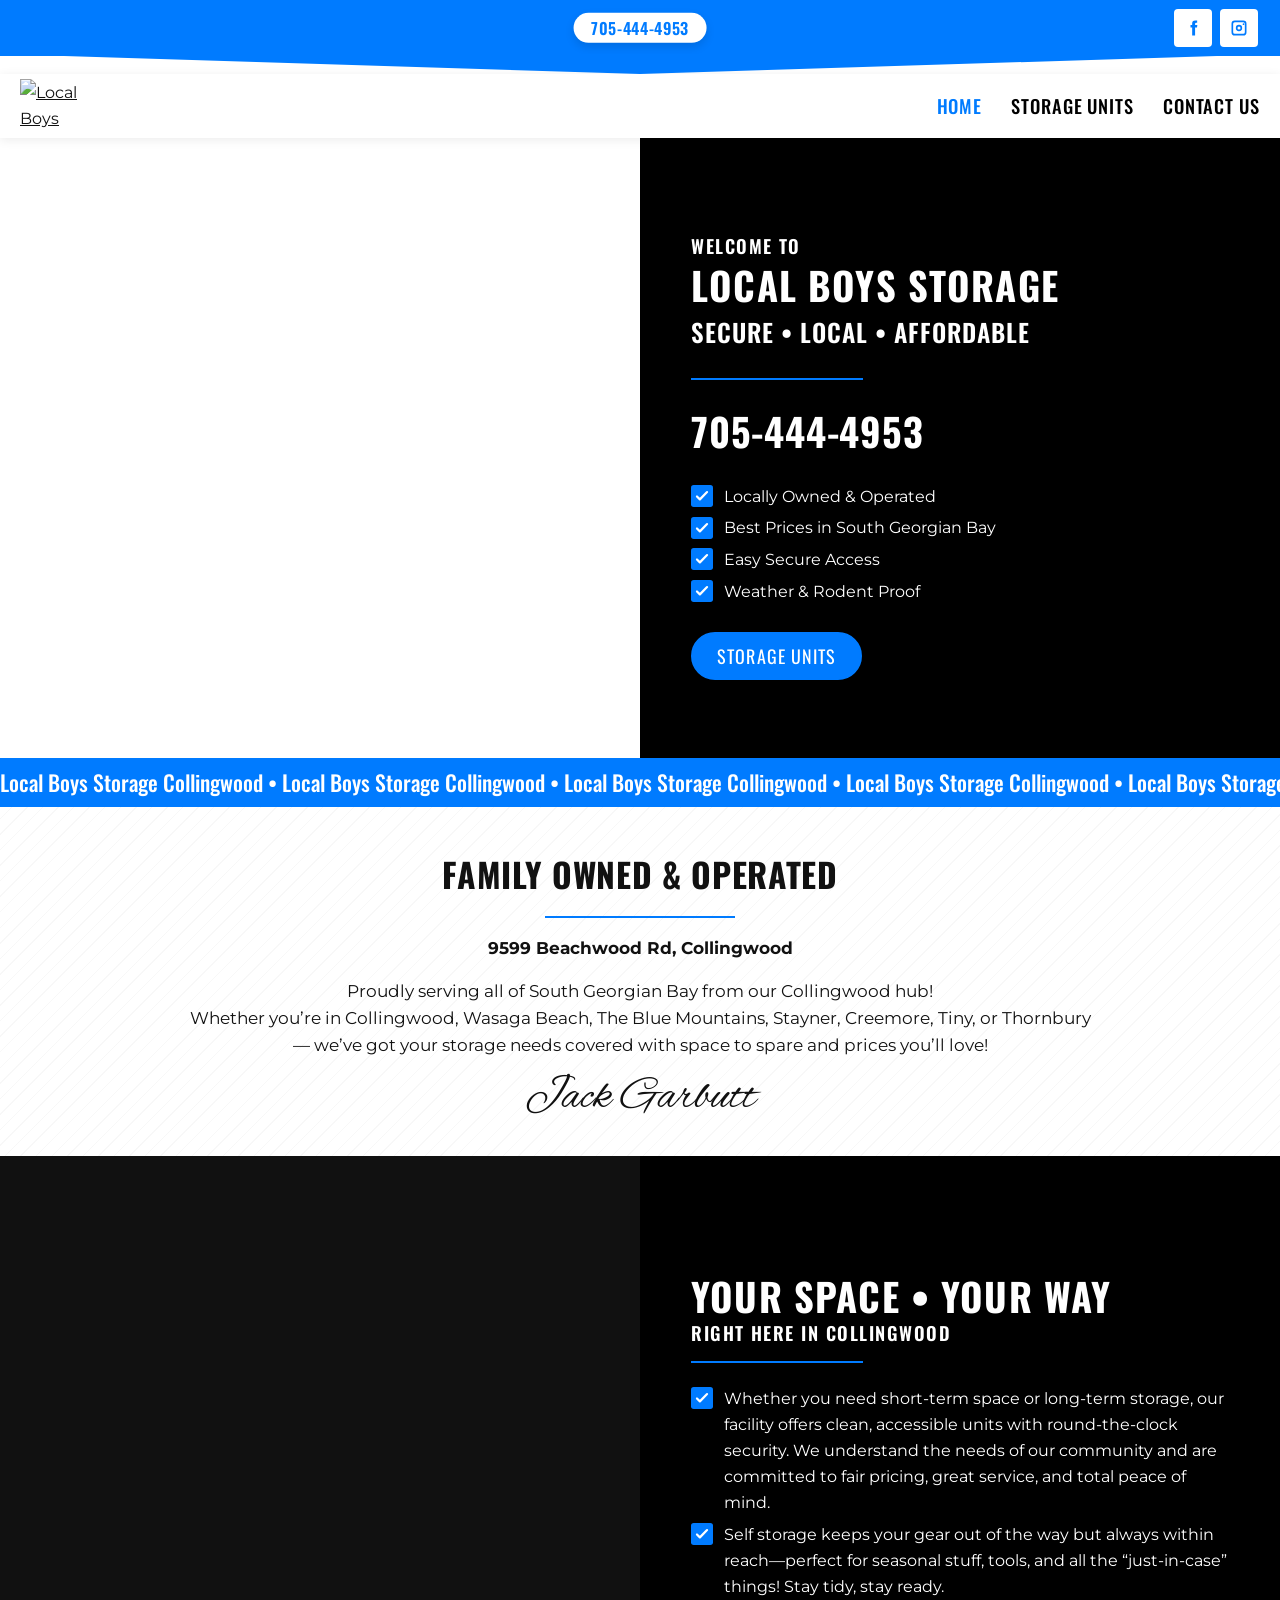
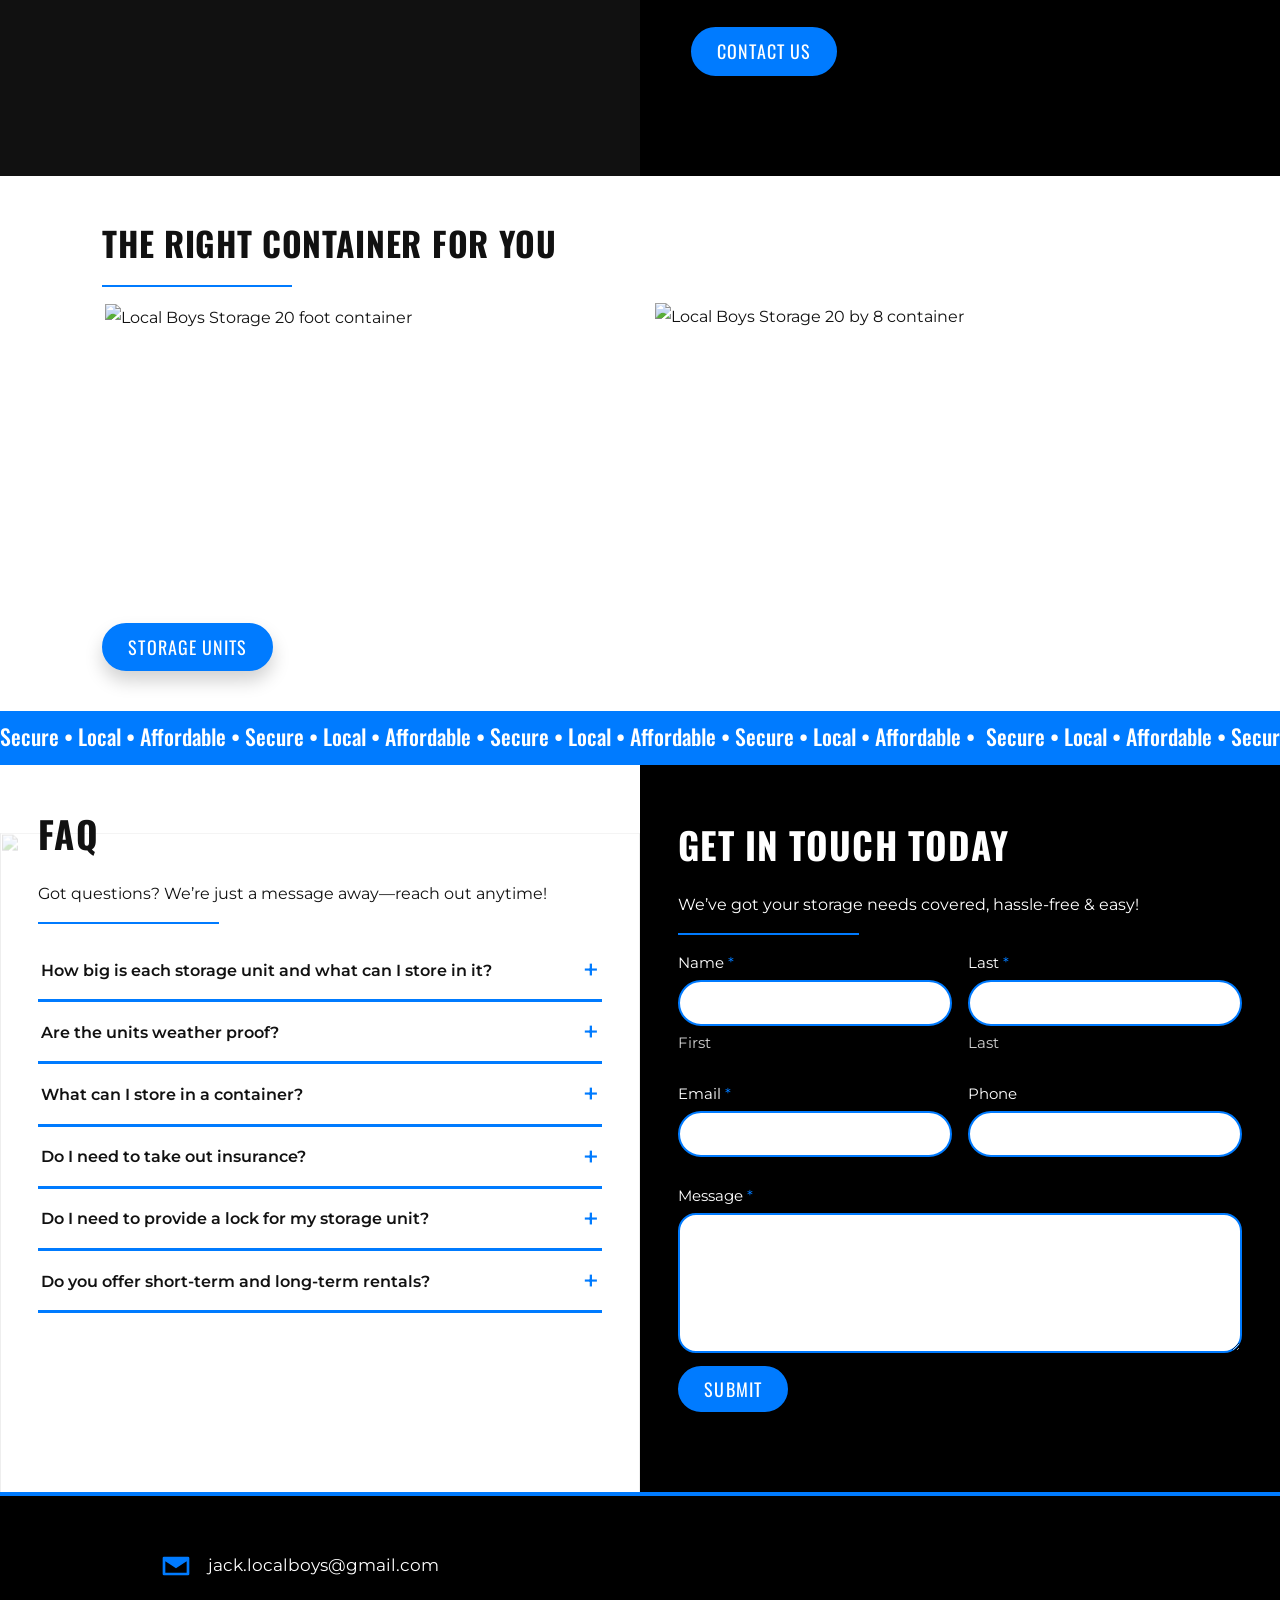
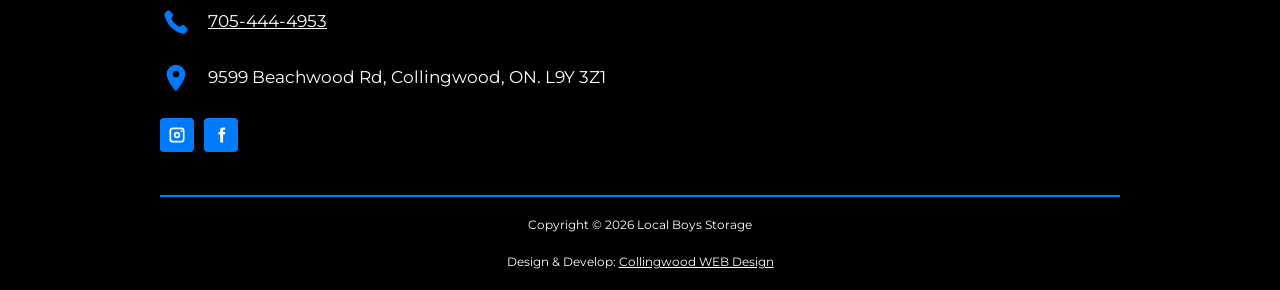
==== index.html @ cda24c79 "Local Boys Storage website preview for client review Static HTML/CSS site: Home, Storage Units, Cont" ====
<!DOCTYPE html>
<html lang="en">
<head>
  <meta charset="utf-8">
  <meta name="viewport" content="width=device-width, initial-scale=1">
  <title>Home - Local Boys Storage</title>
  <meta name="description" content="Local Boys Storage in Collingwood offers secure, local, and affordable 8 by 20 foot storage units for South Georgian Bay.">
  <link rel="canonical" href="https://localboysstorage.ca/">
  <meta property="og:type" content="website">
  <meta property="og:title" content="Home - Local Boys Storage">
  <meta property="og:description" content="Secure, local, and affordable storage in Collingwood. Family owned units for South Georgian Bay.">
  <meta property="og:url" content="https://localboysstorage.ca/">
  <meta property="og:image" content="https://media.cwd-cdn.com/local-boys-storage/images/hero.jpg">
  <meta name="twitter:card" content="summary_large_image">
  <meta name="twitter:title" content="Home - Local Boys Storage">
  <meta name="twitter:description" content="Secure, local, and affordable storage in Collingwood. Family owned units for South Georgian Bay.">
  <meta name="twitter:image" content="https://media.cwd-cdn.com/local-boys-storage/images/hero.jpg">
  <link rel="icon" href="https://media.cwd-cdn.com/local-boys-storage/images/favicon.png" type="image/png">
  <link rel="apple-touch-icon" href="https://media.cwd-cdn.com/local-boys-storage/images/apple-touch-icon.png">
  <link rel="preconnect" href="https://fonts.googleapis.com">
  <link rel="preconnect" href="https://fonts.gstatic.com" crossorigin>
  <link href="https://fonts.googleapis.com/css2?family=Alex+Brush&family=Montserrat:wght@400;600;700&family=Oswald:wght@500;600;700&display=swap" rel="stylesheet">
  <link rel="stylesheet" href="css/style.css">
  <script>
    (function () {
      if (window.location.protocol === "file:") return;
      var path = window.location.pathname;
      if (!/\.html$/i.test(path)) return;
      var clean = path.replace(/\.html$/i, "");
      if (/\/index$/i.test(clean)) clean = clean.replace(/\/index$/i, "/") || "/";
      if (clean === "") clean = "/";
      window.location.replace(clean + window.location.search + window.location.hash);
    })();
  </script>
  <script type="application/ld+json">
  {
    "@context": "https://schema.org",
    "@type": "SelfStorage",
    "name": "Local Boys Storage",
    "url": "https://localboysstorage.ca/",
    "image": "https://media.cwd-cdn.com/local-boys-storage/images/logo.png",
    "telephone": "705-444-4953",
    "email": "jack.localboys@gmail.com",
    "address": {
      "@type": "PostalAddress",
      "streetAddress": "9599 Beachwood Rd",
      "addressLocality": "Collingwood",
      "addressRegion": "ON",
      "postalCode": "L9Y 3Z1",
      "addressCountry": "CA"
    },
    "areaServed": ["Collingwood", "Wasaga Beach", "The Blue Mountains", "Stayner", "Creemore", "Tiny", "Thornbury"]
  }
  </script>
</head>
<body>
  <a class="skip" href="#main">Skip to content</a>
  <header class="site-header">
    <div class="topbar">
      <div class="topbar-inner">
        <a class="phone-pill" href="tel:7054444953">705-444-4953</a>
        <div class="social">
          <a href="https://www.facebook.com/profile.php?id=61578804988397" target="_blank" rel="noopener" aria-label="Follow on Facebook">
            <svg width="16" height="16" viewBox="0 0 24 24" aria-hidden="true"><path fill="currentColor" d="M14.5 8.5V6.8c0-.7.5-1 1.2-1H17V3h-2.2C11.9 3 11 4.6 11 6.6v1.9H9v2.8h2V21h3.5v-9.7h2.3l.4-2.8h-2.7z"/></svg>
          </a>
          <a href="https://www.instagram.com/localboysstorage/" target="_blank" rel="noopener" aria-label="Follow on Instagram">
            <svg width="16" height="16" viewBox="0 0 24 24" aria-hidden="true"><path fill="currentColor" d="M7 3h10a4 4 0 0 1 4 4v10a4 4 0 0 1-4 4H7a4 4 0 0 1-4-4V7a4 4 0 0 1 4-4zm10 2H7a2 2 0 0 0-2 2v10a2 2 0 0 0 2 2h10a2 2 0 0 0 2-2V7a2 2 0 0 0-2-2zm-5 3.2A3.8 3.8 0 1 1 8.2 12 3.8 3.8 0 0 1 12 8.2zm0 2A1.8 1.8 0 1 0 13.8 12 1.8 1.8 0 0 0 12 10.2zM17.4 6.4a1 1 0 1 1-1 1 1 1 0 0 1 1-1z"/></svg>
          </a>
        </div>
      </div>
    </div>
    <div class="nav-bar">
      <a href="./"><img class="logo" src="https://media.cwd-cdn.com/local-boys-storage/images/logo.png" alt="Local Boys Storage" width="237" height="205"></a>
      <button class="nav-toggle" type="button" aria-expanded="false" aria-controls="site-nav" aria-label="Open menu"><span></span></button>
      <nav class="site-nav" id="site-nav" aria-label="Primary">
        <a href="./" aria-current="page">Home</a>
        <a href="storage-units">Storage Units</a>
        <a href="contact-us">Contact Us</a>
      </nav>
    </div>
  </header>

  <main id="main">
    <section class="hero" aria-label="Welcome">
      <div class="hero-photo" data-parallax>
        <picture>
          <source media="(min-width: 981px)" srcset="https://media.cwd-cdn.com/local-boys-storage/images/hero.webp" width="960" height="1151">
          <img src="https://media.cwd-cdn.com/local-boys-storage/images/hero-mobile.webp" alt="Local Boys Storage container in Collingwood" width="960" height="758">
        </picture>
      </div>
      <div class="panel">
        <h3>Welcome to</h3>
        <h1>Local Boys Storage</h1>
        <p class="tagline">Secure <span aria-hidden="true">•</span> Local <span aria-hidden="true">•</span> Affordable</p>
        <hr class="rule">
        <a class="phone-lg" href="tel:7054444953">705-444-4953</a>
        <ul class="checks">
          <li><svg width="22" height="22" viewBox="0 0 24 24" aria-hidden="true"><rect width="24" height="24" rx="3" fill="#007bff"/><path d="M6.5 12.5l3.2 3.2 7.8-8" fill="none" stroke="#fff" stroke-width="2.4" stroke-linecap="round" stroke-linejoin="round"/></svg> Locally Owned &amp; Operated</li>
          <li><svg width="22" height="22" viewBox="0 0 24 24" aria-hidden="true"><rect width="24" height="24" rx="3" fill="#007bff"/><path d="M6.5 12.5l3.2 3.2 7.8-8" fill="none" stroke="#fff" stroke-width="2.4" stroke-linecap="round" stroke-linejoin="round"/></svg> Best Prices in South Georgian Bay</li>
          <li><svg width="22" height="22" viewBox="0 0 24 24" aria-hidden="true"><rect width="24" height="24" rx="3" fill="#007bff"/><path d="M6.5 12.5l3.2 3.2 7.8-8" fill="none" stroke="#fff" stroke-width="2.4" stroke-linecap="round" stroke-linejoin="round"/></svg> Easy Secure Access</li>
          <li><svg width="22" height="22" viewBox="0 0 24 24" aria-hidden="true"><rect width="24" height="24" rx="3" fill="#007bff"/><path d="M6.5 12.5l3.2 3.2 7.8-8" fill="none" stroke="#fff" stroke-width="2.4" stroke-linecap="round" stroke-linejoin="round"/></svg> Weather &amp; Rodent Proof</li>
        </ul>
        <a class="btn" href="storage-units">Storage Units</a>
      </div>
    </section>

    <div class="marquee" aria-hidden="true">
      <div class="marquee-track">
        <span>Local Boys Storage Collingwood • Local Boys Storage Collingwood • Local Boys Storage Collingwood • Local Boys Storage Collingwood • Local Boys Storage Collingwood • </span>
        <span>Local Boys Storage Collingwood • Local Boys Storage Collingwood • Local Boys Storage Collingwood • Local Boys Storage Collingwood • Local Boys Storage Collingwood • </span>
      </div>
    </div>

    <section class="section striped family">
      <h2>Family Owned &amp; Operated</h2>
      <hr class="rule">
      <p class="lead"><strong>9599 Beachwood Rd, Collingwood</strong></p>
      <p class="lead">Proudly serving all of South Georgian Bay from our Collingwood hub!<br>
      Whether you’re in Collingwood, Wasaga Beach, The Blue Mountains, Stayner, Creemore, Tiny, or Thornbury — we’ve got your storage needs covered with space to spare and prices you’ll love!</p>
      <p class="signature">Jack Garbutt</p>
    </section>

    <section class="split" aria-label="Your space">
      <div class="split-photo yard" data-parallax>
        <img src="https://media.cwd-cdn.com/local-boys-storage/images/yard.webp" alt="Local Boys Storage containers in Collingwood" width="960" height="1011">
      </div>
      <div class="panel">
        <h2 class="display">Your space • your way</h2>
        <h3>right here in Collingwood</h3>
        <hr class="rule">
        <ul class="checks">
          <li><svg width="22" height="22" viewBox="0 0 24 24" aria-hidden="true"><rect width="24" height="24" rx="3" fill="#007bff"/><path d="M6.5 12.5l3.2 3.2 7.8-8" fill="none" stroke="#fff" stroke-width="2.4" stroke-linecap="round" stroke-linejoin="round"/></svg> <span>Whether you need short-term space or long-term storage, our facility offers clean, accessible units with round-the-clock security. We understand the needs of our community and are committed to fair pricing, great service, and total peace of mind.</span></li>
          <li><svg width="22" height="22" viewBox="0 0 24 24" aria-hidden="true"><rect width="24" height="24" rx="3" fill="#007bff"/><path d="M6.5 12.5l3.2 3.2 7.8-8" fill="none" stroke="#fff" stroke-width="2.4" stroke-linecap="round" stroke-linejoin="round"/></svg> <span>Self storage keeps your gear out of the way but always within reach—perfect for seasonal stuff, tools, and all the “just-in-case” things! Stay tidy, stay ready.</span></li>
        </ul>
        <a class="btn" href="contact-us">Contact Us</a>
      </div>
    </section>

    <section class="section containers">
      <h2>The right container for you</h2>
      <hr class="rule">
      <div class="container-grid">
        <div class="container-pic"><img src="https://media.cwd-cdn.com/local-boys-storage/images/container-20.webp" alt="Local Boys Storage 20 foot container" width="800" height="448"></div>
        <div class="container-pic"><img src="https://media.cwd-cdn.com/local-boys-storage/images/container-20x8.webp" alt="Local Boys Storage 20 by 8 container" width="800" height="453"></div>
      </div>
      <a class="btn btn-center" href="storage-units">Storage Units</a>
    </section>

    <div class="marquee" aria-hidden="true">
      <div class="marquee-track">
        <span>Secure • Local • Affordable • Secure • Local • Affordable • Secure • Local • Affordable • Secure • Local • Affordable • </span>
        <span>Secure • Local • Affordable • Secure • Local • Affordable • Secure • Local • Affordable • Secure • Local • Affordable • </span>
      </div>
    </div>

    <section class="faq-contact" id="contact" aria-label="Questions and contact">
      <div class="faq-col" data-parallax>
        <img class="parallax-bg" src="https://media.cwd-cdn.com/local-boys-storage/images/faq-bg.webp" alt="" width="960" height="1076" loading="lazy">
        <h1>FAQ</h1>
        <p>Got questions? We’re just a message away—reach out anytime!</p>
        <hr class="rule">
        <details class="faq">
          <summary>How big is each storage unit and what can I store in it?</summary>
          <p>Each storage unit measures <strong>8′ wide, 20′ long, and 8′ high</strong>—about the size of a standard single-car garage. That’s <strong>160 sq. ft. of floor space</strong> and over <strong>5,000 cubic ft. of storage capacity</strong>. With smart organisation, such as racking or bins, you can store a large volume of belongings while keeping aisles clear for easy access. These units are perfect for household goods, business inventory, tools, seasonal items, recreational gear, and more—essentially, anything you can dream up.</p>
        </details>
        <details class="faq">
          <summary>Are the units weather proof?</summary>
          <p>Our storage units are built to <strong>high-quality construction standards</strong>. They are completely <strong>moisture-free</strong> and <strong>rodent-free</strong>, giving you peace of mind year-round.</p>
        </details>
        <details class="faq">
          <summary>What can I store in a container?</summary>
          <p>Start by identifying items you’ll only use during certain times of the year. These <strong>seasonal items</strong> can be rotated in and out of storage as needed, keeping your home uncluttered while ensuring everything is on hand when the season changes. It’s a smart way to stay organized and make the most of your space.</p>
        </details>
        <details class="faq">
          <summary>Do I need to take out insurance?</summary>
          <p><strong>Yes,</strong> we recommend that you secure your own insurance to protect your belongings while in storage.</p>
        </details>
        <details class="faq">
          <summary>Do I need to provide a lock for my storage unit?</summary>
          <p>While you’re welcome to bring your own lock, <strong>we also offer high-quality locks</strong> for purchase at our facility.</p>
        </details>
        <details class="faq">
          <summary>Do you offer short-term and long-term rentals?</summary>
          <p>Yes, we provide both <strong>flexible short-term rentals</strong> for temporary needs and <strong>long-term leases</strong> for ongoing storage.</p>
        </details>
      </div>
      <div class="contact-col">
        <h1>Get in touch today</h1>
        <p>We’ve got your storage needs covered, hassle-free &amp; easy!</p>
        <hr class="rule">
        <form id="contact-form">
          <div class="form-grid">
            <label class="field">
              <span>Name <span class="req">*</span></span>
              <input name="First Name" autocomplete="given-name" required>
              <span class="hint">First</span>
            </label>
            <label class="field">
              <span>Last <span class="req">*</span></span>
              <input name="Last Name" autocomplete="family-name" required>
              <span class="hint">Last</span>
            </label>
            <label class="field">
              <span>Email <span class="req">*</span></span>
              <input name="Email" type="email" autocomplete="email" required>
            </label>
            <label class="field">
              <span>Phone</span>
              <input name="Phone" type="tel" autocomplete="tel">
            </label>
            <label class="field full">
              <span>Message <span class="req">*</span></span>
              <textarea name="Message" rows="5" required></textarea>
            </label>
          </div>
          <input type="text" name="website" data-cwd-honeypot tabindex="-1" autocomplete="off" class="hp" aria-hidden="true">
          <button class="btn" type="submit">Submit</button>
          <p data-cwd-contact-status role="status" aria-live="polite" class="form-status"></p>
        </form>
      </div>
    </section>
  </main>

  <footer class="site-footer">
    <div class="footer-inner">
    <div class="footer-grid">
      <div class="footer-contact">
        <p>
          <svg width="22" height="22" viewBox="0 0 24 24" aria-hidden="true"><path fill="#007bff" d="M3 5h18a1 1 0 0 1 1 1v12a1 1 0 0 1-1 1H3a1 1 0 0 1-1-1V6a1 1 0 0 1 1-1zm9 7.2L4.2 7h15.6L12 12.2zM4 8.4V17h16V8.4l-8 5.3-8-5.3z"/></svg>
          <a href="mailto:jack.localboys@gmail.com">jack.localboys@gmail.com</a>
        </p>
        <p>
          <svg width="22" height="22" viewBox="0 0 24 24" aria-hidden="true"><path fill="#007bff" d="M7.2 3.6l2.2 2.2c.4.4.5 1 .2 1.5l-1.2 2.1a12.6 12.6 0 0 0 6.2 6.2l2.1-1.2c.5-.3 1.1-.2 1.5.2l2.2 2.2c.5.5.5 1.2.1 1.7l-1.4 1.6c-.5.6-1.3.9-2.1.7C10.6 19.4 4.6 13.4 3.4 6.9c-.2-.8.1-1.6.7-2.1l1.6-1.4c.5-.4 1.2-.4 1.5.2z"/></svg>
          <a href="tel:7054444953">705-444-4953</a>
        </p>
        <p>
          <svg width="22" height="22" viewBox="0 0 24 24" aria-hidden="true"><path fill="#007bff" d="M12 2a7 7 0 0 0-7 7c0 5.2 7 13 7 13s7-7.8 7-13a7 7 0 0 0-7-7zm0 9.5A2.5 2.5 0 1 1 14.5 9 2.5 2.5 0 0 1 12 11.5z"/></svg>
          9599 Beachwood Rd, Collingwood, ON. L9Y 3Z1
        </p>
        <div class="footer-social">
          <a href="https://www.instagram.com/localboysstorage/" target="_blank" rel="noopener" aria-label="Follow on Instagram">
            <svg width="16" height="16" viewBox="0 0 24 24" aria-hidden="true"><path fill="currentColor" d="M7 3h10a4 4 0 0 1 4 4v10a4 4 0 0 1-4 4H7a4 4 0 0 1-4-4V7a4 4 0 0 1 4-4zm10 2H7a2 2 0 0 0-2 2v10a2 2 0 0 0 2 2h10a2 2 0 0 0 2-2V7a2 2 0 0 0-2-2zm-5 3.2A3.8 3.8 0 1 1 8.2 12 3.8 3.8 0 0 1 12 8.2zm0 2A1.8 1.8 0 1 0 13.8 12 1.8 1.8 0 0 0 12 10.2zM17.4 6.4a1 1 0 1 1-1 1 1 1 0 0 1 1-1z"/></svg>
          </a>
          <a href="https://www.facebook.com/profile.php?id=61578804988397" target="_blank" rel="noopener" aria-label="Follow on Facebook">
            <svg width="16" height="16" viewBox="0 0 24 24" aria-hidden="true"><path fill="currentColor" d="M14.5 8.5V6.8c0-.7.5-1 1.2-1H17V3h-2.2C11.9 3 11 4.6 11 6.6v1.9H9v2.8h2V21h3.5v-9.7h2.3l.4-2.8h-2.7z"/></svg>
          </a>
        </div>
      </div>
      <div class="map">
        <iframe title="Map of Local Boys Storage" src="https://www.google.com/maps/embed?pb=!1m18!1m12!1m3!1d2846.4625991840685!2d-80.1607958!3d44.4851872!2m3!1f0!2f0!3f0!3m2!1i1024!2i768!4f13.1!3m3!1m2!1s0x882a7dff1957e891%3A0xd6d3dbefe0b843a3!2sLocal%20Boys%20Storage!5e0!3m2!1sen!2sca!4v1777725895791!5m2!1sen!2sca" loading="lazy" referrerpolicy="no-referrer-when-downgrade" allowfullscreen></iframe>
      </div>
    </div>
    <hr class="footer-rule">
    <p class="fineprint">Copyright © <span data-year>2026</span> Local Boys Storage</p>
    <p class="fineprint">Design &amp; Develop: <a href="https://www.collingwoodwebdesign.com/" target="_blank" rel="noopener">Collingwood WEB Design</a></p>
    </div>
  </footer>
  <button class="to-top" type="button" aria-label="Back to top">
    <svg width="22" height="22" viewBox="0 0 24 24" aria-hidden="true"><path d="M6 15l6-6 6 6" fill="none" stroke="currentColor" stroke-width="2.6" stroke-linecap="round" stroke-linejoin="round"/></svg>
  </button>
  <script src="js/nav.js"></script>
  <dialog class="sent-dialog" id="sent-dialog" aria-labelledby="sent-title">
    <h2 id="sent-title">Message sent</h2>
    <p>Thanks for reaching out. Jack will be in touch shortly.</p>
    <button class="btn" type="button" data-close>Close</button>
  </dialog>
  <script src="https://web-production-54a6d.up.railway.app/static/cwd-contact.js"></script>
  <script src="js/contact.js"></script>
</body>
</html>
---- css/style.css ----
:root {
  --blue: #007bff;
  --black: #000;
  --white: #fff;
  --ink: #111;
  --muted: #cfcfcf;
  --font: "Montserrat", "Segoe UI", sans-serif;
  --display: "Oswald", "Arial Narrow", sans-serif;
  --script: "Alex Brush", cursive;
}

*,
*::before,
*::after {
  box-sizing: border-box;
}

html {
  scroll-behavior: smooth;
}

body {
  margin: 0;
  color: var(--ink);
  background: var(--white);
  font-family: var(--font);
  font-size: 1.02rem;
  line-height: 1.6;
}

img {
  max-width: 100%;
  height: auto;
  display: block;
}

a {
  color: inherit;
}

button,
input,
textarea {
  font-family: inherit;
}

.skip {
  position: absolute;
  left: 0.75rem;
  top: -3rem;
  background: var(--blue);
  color: var(--white);
  padding: 0.4rem 0.8rem;
  z-index: 100;
}

.skip:focus {
  top: 0.75rem;
}

.site-header {
  display: contents;
}

section[id] {
  scroll-margin-top: 80px;
}

.topbar {
  position: relative;
  z-index: 30;
  background: transparent;
  color: var(--white);
  padding-bottom: 18px;
}

.topbar-inner {
  position: relative;
  display: flex;
  justify-content: flex-end;
  align-items: center;
  min-height: 56px;
  padding: 0.45rem 1.4rem;
  background: var(--blue);
}

.phone-pill {
  position: absolute;
  left: 50%;
  top: 50%;
  transform: translate(-50%, -50%);
  background: var(--white);
  color: var(--blue);
  text-decoration: none;
  font-family: var(--display);
  font-weight: 600;
  font-size: 1rem;
  line-height: 1.2;
  letter-spacing: 0.04em;
  border-radius: 999px;
  padding: 0.35rem 1.1rem;
  box-shadow: 0 4px 10px rgba(0, 0, 0, 0.12);
}

.social {
  justify-self: end;
  display: flex;
  gap: 0.45rem;
}

.social svg {
  width: 20px;
  height: 20px;
}

.social a {
  width: 38px;
  height: 38px;
  display: grid;
  place-items: center;
  background: var(--white);
  color: var(--blue);
  border-radius: 4px;
  text-decoration: none;
}

.social a:hover,
.phone-pill:hover,
.btn:hover {
  filter: brightness(1.06);
}

.topbar::after {
  content: "";
  position: absolute;
  left: 0;
  right: 0;
  bottom: 0;
  height: 20px;
  background: var(--blue);
  clip-path: polygon(0 0, 100% 0, 50% 100%);
  pointer-events: none;
}

.nav-bar {
  position: sticky;
  top: 0;
  z-index: 20;
  display: flex;
  align-items: center;
  gap: 1.6rem;
  background: var(--white);
  padding: 0.3rem 1.25rem;
  box-shadow: 0 2px 10px rgba(0, 0, 0, 0.08);
}

.logo {
  width: auto;
  height: 54px;
}

.nav-toggle {
  display: none;
  margin-left: auto;
  border: 0;
  background: transparent;
  width: 46px;
  height: 46px;
  padding: 10px;
  cursor: pointer;
}

.nav-toggle span,
.nav-toggle span::before,
.nav-toggle span::after {
  display: block;
  height: 2px;
  background: var(--black);
  position: relative;
}

.nav-toggle span::before,
.nav-toggle span::after {
  content: "";
  position: absolute;
  left: 0;
  right: 0;
}

.nav-toggle span::before {
  top: -8px;
}

.nav-toggle span::after {
  top: 8px;
}

.site-nav {
  display: flex;
  gap: 1.8rem;
  align-items: center;
  margin-left: auto;
}

.site-nav a {
  text-decoration: none;
  color: var(--black);
  font-family: var(--display);
  font-weight: 500;
  letter-spacing: 0.05em;
  text-transform: uppercase;
  font-size: 1.15rem;
}

.site-nav a:hover {
  color: var(--blue);
}

.site-nav a[aria-current="page"] {
  color: var(--blue);
}

.hero,
.split {
  display: grid;
  grid-template-columns: 1fr 1fr;
  min-height: 620px;
}

.hero-photo,
.split-photo {
  min-height: 420px;
  background-position: center;
  background-size: cover;
  background-repeat: no-repeat;
}

.hero-photo img,
.split-photo img {
  width: 100%;
  height: 100%;
  object-fit: cover;
}

[data-parallax] {
  position: relative;
  overflow: hidden;
}

[data-parallax] > img,
[data-parallax] > picture > img {
  position: absolute;
  top: 0;
  left: 0;
  height: calc(100% + var(--parallax-extra, 0px));
  object-position: 50% 0;
  will-change: transform;
}

.panel {
  background: var(--black);
  color: var(--white);
  padding: 4.5rem 8% 3.5rem;
  display: flex;
  flex-direction: column;
  justify-content: center;
}

.panel h3,
.eyebrow {
  margin: 0;
  font-family: var(--display);
  font-weight: 600;
  letter-spacing: 0.08em;
  text-transform: uppercase;
  font-size: 1.15rem;
}

.panel h1,
.panel h2.display {
  margin: 0.15rem 0 0;
  font-family: var(--display);
  font-weight: 700;
  letter-spacing: 0.03em;
  text-transform: uppercase;
  line-height: 1.15;
  font-size: clamp(2rem, 3vw, 2.7rem);
}

.tagline {
  margin: 0.35rem 0 0;
  font-family: var(--display);
  font-weight: 600;
  letter-spacing: 0.04em;
  text-transform: uppercase;
  font-size: clamp(1.15rem, 2vw, 1.55rem);
}

.rule {
  width: 32%;
  max-width: 190px;
  height: 2px;
  margin: 0.85rem 0 1rem;
  border: 0;
  background: var(--blue);
}

.phone-lg {
  margin: 0.2rem 0 1rem;
  color: var(--white);
  text-decoration: none;
  font-family: var(--display);
  font-weight: 700;
  font-size: clamp(2rem, 3vw, 2.6rem);
  letter-spacing: 0.02em;
}

.checks {
  list-style: none;
  margin: 0 0 1.4rem;
  padding: 0;
}

.checks li {
  display: flex;
  align-items: flex-start;
  gap: 0.7rem;
  margin: 0.35rem 0;
}

.checks svg {
  flex: 0 0 auto;
  margin-top: 0.15rem;
}

.btn {
  display: inline-flex;
  align-items: center;
  justify-content: center;
  width: fit-content;
  background: var(--blue);
  color: var(--white);
  text-decoration: none;
  border: 2px solid var(--blue);
  border-radius: 999px;
  padding: 0.5rem 1.5rem;
  font-family: var(--display);
  font-size: 1.125rem;
  letter-spacing: 0.06em;
  text-transform: uppercase;
  box-shadow: 0 10px 18px rgba(0, 0, 0, 0.18);
  cursor: pointer;
}

.btn-center {
  margin-inline: auto;
}

.marquee {
  background: var(--blue);
  color: var(--white);
  overflow: hidden;
  white-space: nowrap;
}

.marquee-track {
  display: inline-block;
  min-width: 200%;
  padding: 0.45rem 0;
  font-family: var(--display);
  font-weight: 500;
  font-size: clamp(1.1rem, 1.7vw, 1.4rem);
  animation: ticker 32s linear infinite;
}

.marquee-track span {
  padding-right: 0.4rem;
}

@keyframes ticker {
  from { transform: translateX(0); }
  to { transform: translateX(-50%); }
}

.section {
  padding: 2.6rem 8% 2.2rem;
}

.striped {
  background-color: #fff;
  background-image: repeating-linear-gradient(
    -45deg,
    transparent,
    transparent 10px,
    rgba(153, 153, 153, 0.07) 10px,
    rgba(153, 153, 153, 0.07) 11px
  );
}

.section h2 {
  margin: 0;
  font-family: var(--display);
  font-size: clamp(1.7rem, 3vw, 2.1rem);
  letter-spacing: 0.02em;
  text-transform: uppercase;
}

.lead {
  max-width: 920px;
  font-size: 1.05rem;
}

.family {
  text-align: center;
}

.family .rule,
.family .lead {
  margin-left: auto;
  margin-right: auto;
}

.signature {
  margin: 0.4rem 0 0;
  font-family: var(--script);
  font-size: 2.8rem;
  line-height: 1;
  font-weight: 400;
}

.split-photo {
  background: #111;
}

.panel p {
  margin: 0.35rem 0 0.8rem;
}

.containers {
  text-align: left;
  padding-bottom: 2.5rem;
}

.container-grid {
  display: grid;
  grid-template-columns: 1fr 1fr;
  gap: 1.5rem;
  align-items: center;
  margin: 0.5rem 0 1.6rem;
}

.container-grid img {
  width: min(100%, 520px);
  margin-inline: auto;
  transform-origin: left center;
  transition: transform 300ms ease;
}

.container-pic:nth-child(2) img {
  transform-origin: right center;
}

@media (hover: hover) {
  .container-pic:hover img {
    transform: scale(0.8);
  }
}

@media (prefers-reduced-motion: reduce) {
  .container-grid img {
    transition: none;
  }
}

.faq-contact {
  display: grid;
  grid-template-columns: 1fr 1fr;
  min-height: 640px;
  border-top: 4px solid var(--blue);
}

.faq-col {
  background: var(--white);
  isolation: isolate;
  padding: 2.5rem 6%;
}

.faq-col .parallax-bg {
  z-index: -1;
  width: 100%;
  max-width: none;
  object-fit: cover;
  opacity: 0.28;
  pointer-events: none;
}

.faq-col h1,
.contact-col h1,
.info-col h2 {
  margin: 0;
  font-family: var(--display);
  text-transform: uppercase;
  letter-spacing: 0.03em;
  font-size: clamp(1.8rem, 3vw, 2.3rem);
}

.faq {
  border-bottom: 3px solid var(--blue);
  padding: 0.15rem 0;
}

.faq summary {
  cursor: pointer;
  list-style: none;
  display: flex;
  justify-content: space-between;
  align-items: center;
  gap: 1rem;
  padding: 0.85rem 0.15rem;
  font-weight: 600;
}

.faq summary::-webkit-details-marker {
  display: none;
}

.faq summary::after {
  content: "+";
  color: var(--blue);
  font-size: 1.7rem;
  line-height: 1;
  font-weight: 500;
}

.faq[open] summary::after {
  content: "\2013";
}

.faq p {
  margin: 0 0 1rem;
}

.contact-col {
  background: var(--black);
  color: var(--white);
  padding: 3.2rem 6%;
}

.form-grid {
  display: grid;
  grid-template-columns: 1fr 1fr;
  gap: 0.85rem 1rem;
}

.field {
  display: flex;
  flex-direction: column;
  gap: 0.3rem;
  margin-bottom: 0.85rem;
}

.field.full,
.form-grid .full {
  grid-column: 1 / -1;
}

.field span,
.contact-col label {
  font-size: 0.95rem;
}

.req {
  color: var(--blue);
}

.field input,
.field textarea {
  width: 100%;
  border: 2px solid var(--blue);
  border-radius: 999px;
  background: var(--white);
  color: var(--black);
  padding: 0.7rem 1rem;
  font-size: 1rem;
}

.field textarea {
  border-radius: 18px;
  min-height: 140px;
  resize: vertical;
}

.hint {
  color: #d0d0d0;
  font-size: 0.8rem;
}

.hp {
  position: absolute;
  left: -9999px;
  opacity: 0;
  height: 0;
  width: 0;
}

.form-status {
  min-height: 1.2rem;
  margin: 0.6rem 0 0;
}

.feature-list {
  list-style: none;
  margin: 0.4rem 0 1.4rem;
  padding: 0;
  max-width: 860px;
}

.feature-list li {
  display: flex;
  gap: 0.7rem;
  margin: 0.55rem 0;
}

.feature-list strong {
  letter-spacing: 0.02em;
}

.info-col {
  display: flex;
  flex-direction: column;
  justify-content: center;
  padding: 3rem 6%;
  background-color: #fff;
  background-image: repeating-linear-gradient(
    -45deg,
    transparent,
    transparent 10px,
    rgba(0, 0, 0, 0.04) 10px,
    rgba(0, 0, 0, 0.04) 11px
  );
}

.callout {
  margin: 0.2rem 0 0.3rem;
  color: var(--blue);
  font-family: var(--display);
  font-size: clamp(1.8rem, 3vw, 2.4rem);
  font-weight: 700;
  text-decoration: none;
}

.icon-line {
  display: flex;
  align-items: center;
  gap: 0.7rem;
  margin-top: 1rem;
}

.icon-line a {
  color: var(--black);
}

.site-footer {
  background: var(--black);
  color: var(--white);
  border-top: 4px solid var(--blue);
  padding: 1.6rem 0 1rem;
}

.footer-inner {
  width: 75%;
  max-width: 1080px;
  margin: 0 auto;
}

.footer-grid {
  display: grid;
  grid-template-columns: 1fr 1fr;
  gap: 2rem;
  align-items: center;
}

.footer-contact p {
  display: flex;
  align-items: center;
  gap: 1rem;
  margin: 0 0 1.5rem;
  font-size: 1.05rem;
}

.footer-contact a {
  color: var(--white);
}

.footer-contact a[href^="mailto"] {
  text-decoration: none;
}

.footer-contact p svg {
  flex: 0 0 auto;
  width: 32px;
  height: 32px;
}

.footer-contact.animate-ready p svg {
  opacity: 0;
  transform: translateY(-100%);
}

.footer-contact.animate-ready.in-view p svg {
  animation: icon-drop 1s cubic-bezier(0.77, 0, 0.175, 1) forwards;
}

.footer-contact.in-view p:nth-child(2) svg {
  animation-delay: 0.15s;
}

.footer-contact.in-view p:nth-child(3) svg {
  animation-delay: 0.3s;
}

@keyframes icon-drop {
  to {
    opacity: 1;
    transform: none;
  }
}

.footer-social {
  display: flex;
  gap: 0.6rem;
  margin-top: 0.5rem;
}

.footer-social svg {
  width: 20px;
  height: 20px;
}

.footer-social a {
  width: 34px;
  height: 34px;
  display: grid;
  place-items: center;
  background: var(--blue);
  color: var(--white);
  border-radius: 4px;
}

.map iframe {
  width: 100%;
  height: 250px;
  border: 0;
}

.footer-rule {
  width: 100%;
  height: 2px;
  margin: 1rem 0 1.1rem;
  border: 0;
  background: var(--blue);
}

.footer-rule.animate-ready {
  opacity: 0;
  transform: scaleX(0.5);
}

.footer-rule.animate-ready.in-view {
  animation: rule-grow 2s ease-in-out forwards;
}

@keyframes rule-grow {
  to {
    opacity: 1;
    transform: none;
  }
}

.fineprint {
  text-align: center;
  color: var(--white);
  font-size: 0.75rem;
  margin: 0 0 1.1rem;
}

.fineprint:last-child {
  margin-bottom: 0.2rem;
}

.fineprint a {
  color: var(--white);
}

.notfound {
  background: var(--black);
  color: var(--white);
  text-align: center;
  padding: 5rem 1.5rem 5.5rem;
}

.notfound h1 {
  margin: 0.2rem 0 0;
  font-family: var(--display);
  text-transform: uppercase;
  letter-spacing: 0.03em;
  font-size: clamp(2.2rem, 5vw, 3.4rem);
}

.notfound .rule {
  margin-left: auto;
  margin-right: auto;
}

.notfound p {
  max-width: 560px;
  margin: 0 auto 1.4rem;
}

.notfound .eyebrow {
  color: var(--blue);
}

.notfound a:not(.btn) {
  color: var(--white);
}

.notfound-actions {
  display: flex;
  flex-wrap: wrap;
  justify-content: center;
  gap: 0.8rem;
  margin-bottom: 1.6rem;
}

.btn-outline {
  background: transparent;
}

.sent-dialog {
  width: min(92vw, 420px);
  border: 0;
  border-top: 4px solid var(--blue);
  border-radius: 10px;
  padding: 2rem 1.8rem 1.6rem;
  text-align: center;
  color: var(--ink);
  box-shadow: 0 20px 50px rgba(0, 0, 0, 0.35);
}

.sent-dialog::backdrop {
  background: rgba(0, 0, 0, 0.6);
}

.sent-dialog h2 {
  margin: 0 0 0.5rem;
  font-family: var(--display);
  text-transform: uppercase;
  letter-spacing: 0.03em;
  font-size: 1.8rem;
}

.sent-dialog p {
  margin: 0 0 1.3rem;
}

.to-top {
  position: fixed;
  right: 1.2rem;
  bottom: 1.2rem;
  z-index: 50;
  width: 48px;
  height: 48px;
  display: grid;
  place-items: center;
  border: 0;
  border-radius: 6px;
  background: var(--blue);
  color: var(--white);
  box-shadow: 0 6px 14px rgba(0, 0, 0, 0.25);
  cursor: pointer;
  opacity: 0;
  visibility: hidden;
  transform: translateY(10px);
  transition: opacity 0.25s, transform 0.25s, visibility 0.25s;
}

.to-top.show {
  opacity: 1;
  visibility: visible;
  transform: none;
}

.to-top:hover {
  filter: brightness(1.1);
}

@media (max-width: 980px) {
  .hero,
  .split,
  .faq-contact,
  .footer-grid,
  .container-grid {
    grid-template-columns: 1fr;
  }

  .hero-photo,
  .split-photo {
    min-height: 0;
  }

  .hero-photo > picture > img,
  .split-photo > img {
    position: static;
    height: auto;
    object-fit: initial;
    transform: none;
  }

  .faq-col .parallax-bg {
    top: 0;
    height: 100%;
    transform: none;
  }

  .panel {
    padding: 2.4rem 1.4rem 2.6rem;
  }

  .nav-toggle {
    display: block;
  }

  .site-nav {
    display: none;
    position: absolute;
    left: 0;
    right: 0;
    top: 100%;
    flex-direction: column;
    align-items: flex-start;
    gap: 0;
    background: var(--white);
    border-top: 1px solid #eee;
    box-shadow: 0 12px 20px rgba(0, 0, 0, 0.08);
    padding: 0.4rem 0 0.8rem;
  }

  .site-nav.open {
    display: flex;
  }

  .site-nav a {
    width: 100%;
    padding: 0.8rem 1.3rem;
  }

  .nav-bar {
    position: sticky;
  }

  .form-grid {
    grid-template-columns: 1fr;
  }

  .footer-inner {
    width: 88%;
  }

  .phone-pill {
    font-size: 0.95rem;
    padding: 0.3rem 0.95rem;
  }
}

@media (max-width: 600px) {
  .social {
    display: none;
  }
}

@media (prefers-reduced-motion: reduce) {
  .marquee-track {
    animation: none;
  }

  html {
    scroll-behavior: auto;
  }
}
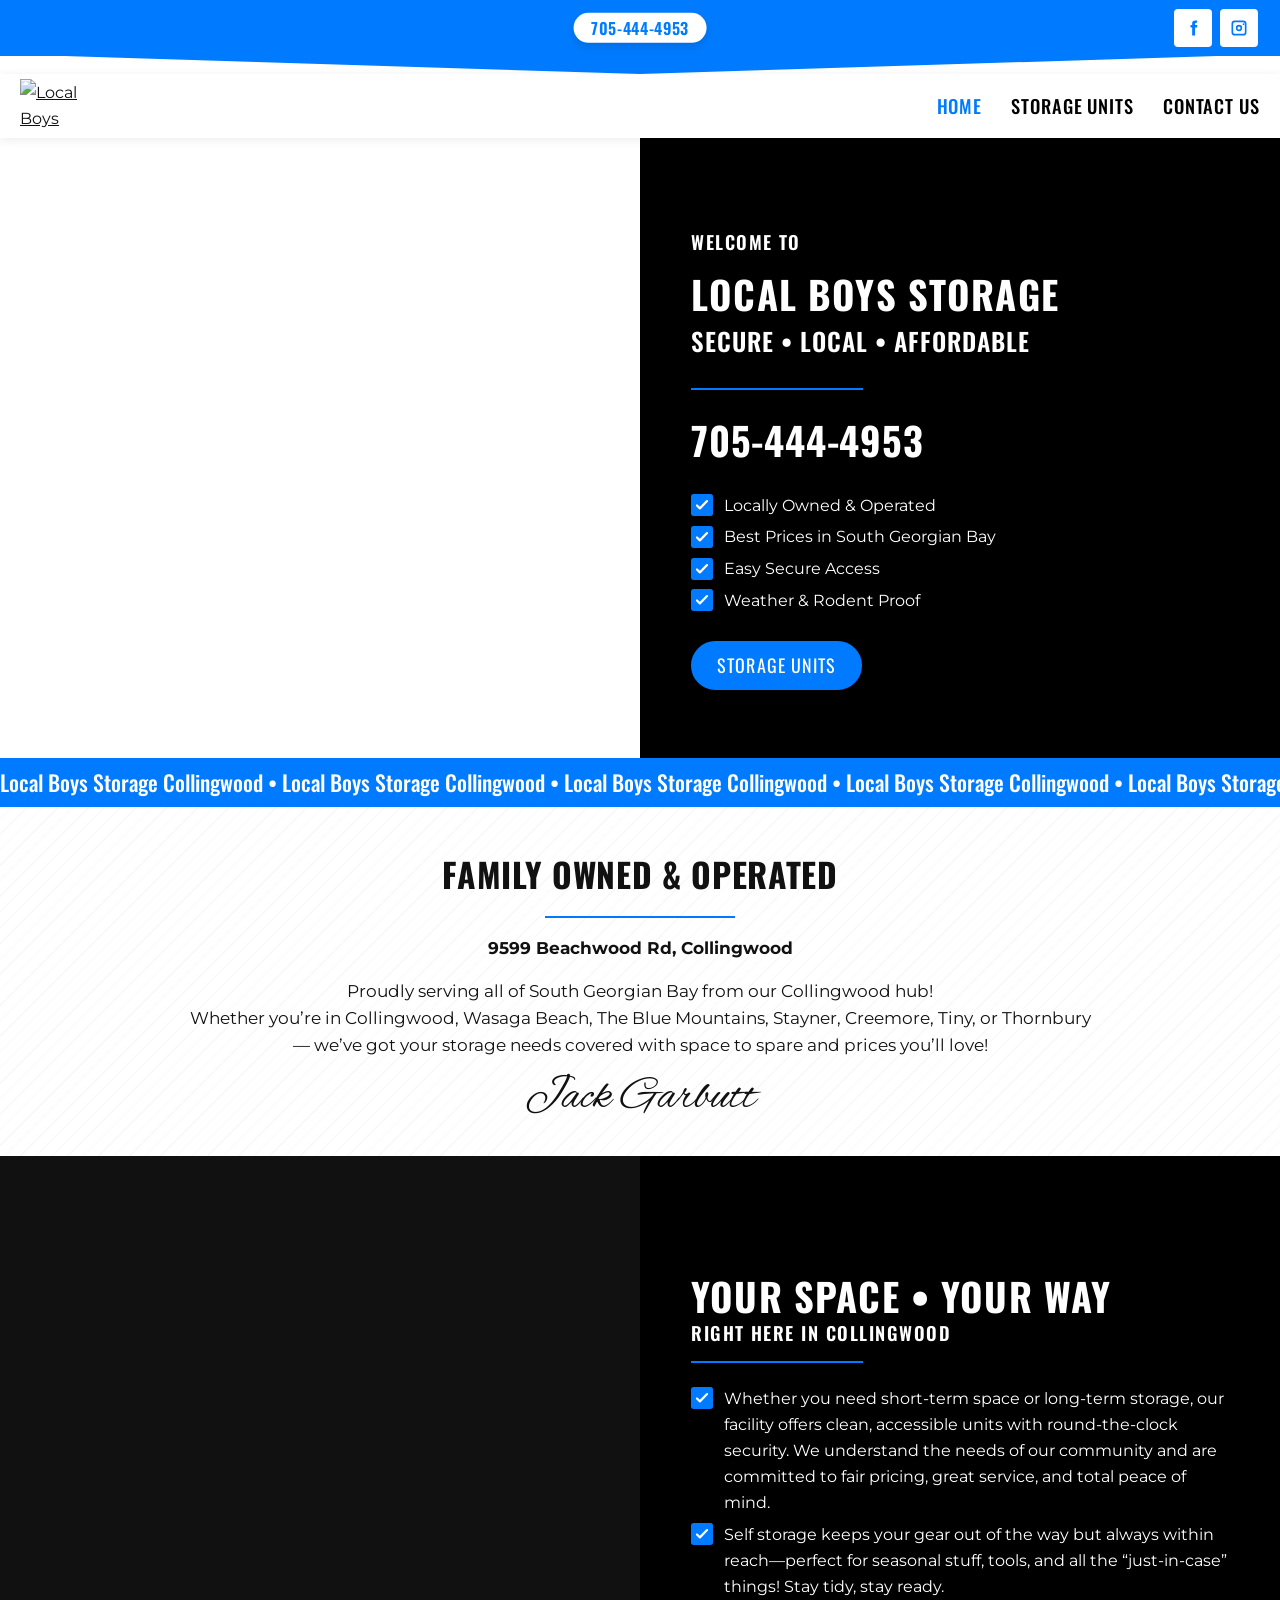
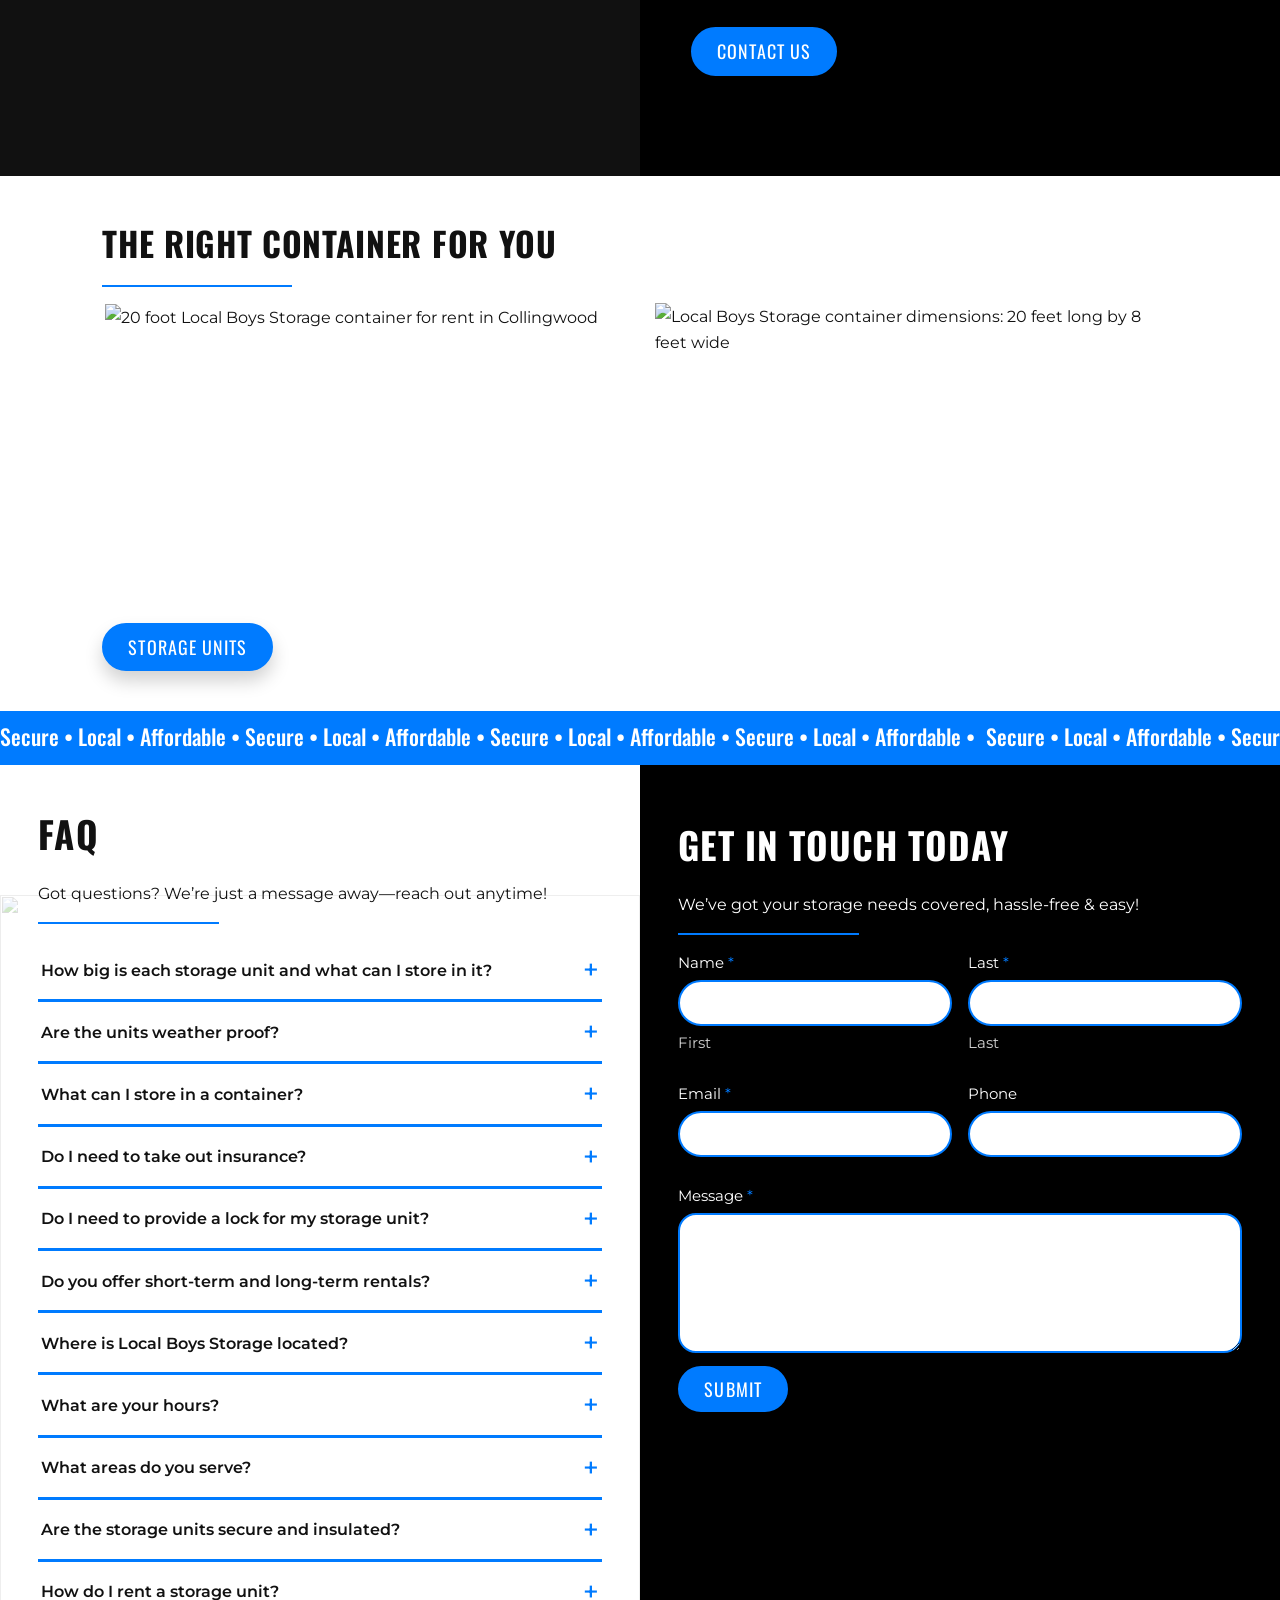
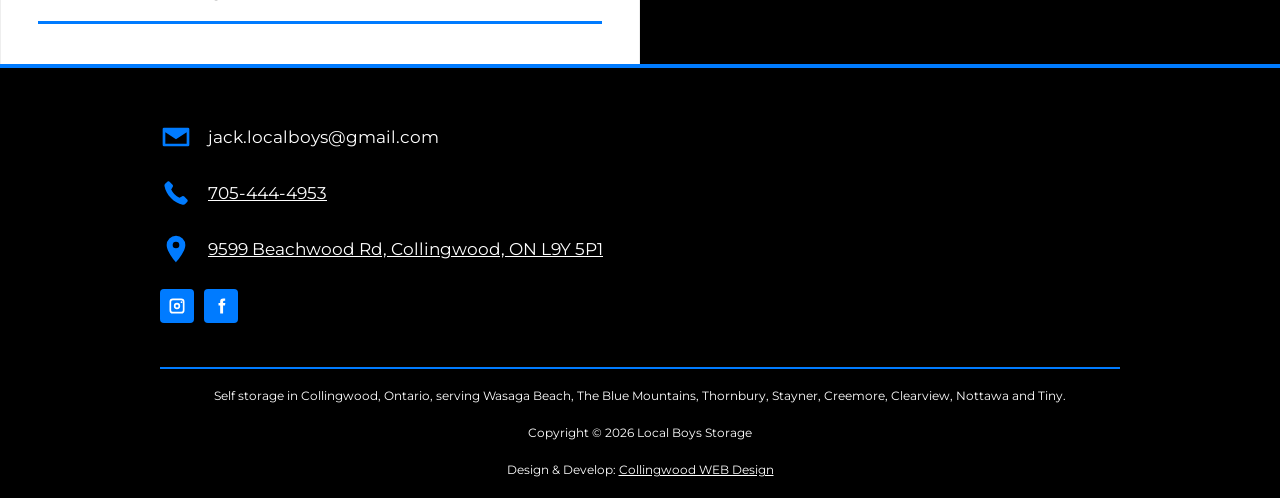
==== commit 2148407c: "Local SEO / AEO update for Collingwood and South Georgian Bay Location-focused titles and descriptio" ====
--- a/index.html
+++ b/index.html
@@ -1,22 +1,33 @@
 <!DOCTYPE html>
-<html lang="en">
+<html lang="en-CA">
 <head>
   <meta charset="utf-8">
   <meta name="viewport" content="width=device-width, initial-scale=1">
-  <title>Home - Local Boys Storage</title>
-  <meta name="description" content="Local Boys Storage in Collingwood offers secure, local, and affordable 8 by 20 foot storage units for South Georgian Bay.">
+  <title>Local Boys Storage | Self Storage Units in Collingwood, Ontario</title>
+  <meta name="description" content="Family-owned self storage in Collingwood, Ontario. Secure, insulated 8x20 storage units serving Wasaga Beach, The Blue Mountains, Thornbury, Stayner and area.">
   <link rel="canonical" href="https://localboysstorage.ca/">
+  <meta name="geo.region" content="CA-ON">
+  <meta name="geo.placename" content="Collingwood, Ontario">
+  <meta name="geo.position" content="44.4852;-80.1608">
+  <meta name="ICBM" content="44.4852, -80.1608">
   <meta property="og:type" content="website">
-  <meta property="og:title" content="Home - Local Boys Storage">
-  <meta property="og:description" content="Secure, local, and affordable storage in Collingwood. Family owned units for South Georgian Bay.">
+  <meta property="og:site_name" content="Local Boys Storage">
+  <meta property="og:locale" content="en_CA">
+  <meta property="og:title" content="Local Boys Storage | Self Storage Units in Collingwood, Ontario">
+  <meta property="og:description" content="Family-owned self storage in Collingwood, Ontario. Secure, insulated 8x20 storage units serving Wasaga Beach, The Blue Mountains, Thornbury, Stayner and area.">
   <meta property="og:url" content="https://localboysstorage.ca/">
   <meta property="og:image" content="https://media.cwd-cdn.com/local-boys-storage/images/hero.jpg">
+  <meta property="og:image:width" content="1200">
+  <meta property="og:image:height" content="1439">
+  <meta property="og:image:alt" content="Local Boys Storage container in Collingwood, Ontario">
   <meta name="twitter:card" content="summary_large_image">
-  <meta name="twitter:title" content="Home - Local Boys Storage">
-  <meta name="twitter:description" content="Secure, local, and affordable storage in Collingwood. Family owned units for South Georgian Bay.">
+  <meta name="twitter:title" content="Local Boys Storage | Self Storage Units in Collingwood, Ontario">
+  <meta name="twitter:description" content="Family-owned self storage in Collingwood, Ontario. Secure, insulated 8x20 storage units serving Wasaga Beach, The Blue Mountains, Thornbury, Stayner and area.">
   <meta name="twitter:image" content="https://media.cwd-cdn.com/local-boys-storage/images/hero.jpg">
+  <meta name="twitter:image:alt" content="Local Boys Storage container in Collingwood, Ontario">
   <link rel="icon" href="https://media.cwd-cdn.com/local-boys-storage/images/favicon.png" type="image/png">
   <link rel="apple-touch-icon" href="https://media.cwd-cdn.com/local-boys-storage/images/apple-touch-icon.png">
+  <link rel="preconnect" href="https://media.cwd-cdn.com">
   <link rel="preconnect" href="https://fonts.googleapis.com">
   <link rel="preconnect" href="https://fonts.gstatic.com" crossorigin>
   <link href="https://fonts.googleapis.com/css2?family=Alex+Brush&family=Montserrat:wght@400;600;700&family=Oswald:wght@500;600;700&display=swap" rel="stylesheet">
@@ -35,21 +46,271 @@
   <script type="application/ld+json">
   {
     "@context": "https://schema.org",
-    "@type": "SelfStorage",
-    "name": "Local Boys Storage",
-    "url": "https://localboysstorage.ca/",
-    "image": "https://media.cwd-cdn.com/local-boys-storage/images/logo.png",
-    "telephone": "705-444-4953",
-    "email": "jack.localboys@gmail.com",
-    "address": {
-      "@type": "PostalAddress",
-      "streetAddress": "9599 Beachwood Rd",
-      "addressLocality": "Collingwood",
-      "addressRegion": "ON",
-      "postalCode": "L9Y 3Z1",
-      "addressCountry": "CA"
-    },
-    "areaServed": ["Collingwood", "Wasaga Beach", "The Blue Mountains", "Stayner", "Creemore", "Tiny", "Thornbury"]
+    "@graph": [
+      {
+        "@type": "SelfStorage",
+        "@id": "https://localboysstorage.ca/#business",
+        "name": "Local Boys Storage",
+        "alternateName": "Local Boys Storage Collingwood",
+        "slogan": "Secure, Local, Affordable",
+        "description": "Family-owned self storage in Collingwood, Ontario. Secure, insulated 8 x 20 ft storage containers for household and business storage, serving Wasaga Beach, The Blue Mountains, Thornbury, Stayner, Creemore, Clearview, Tiny and all of South Georgian Bay.",
+        "url": "https://localboysstorage.ca/",
+        "logo": "https://media.cwd-cdn.com/local-boys-storage/images/logo.png",
+        "image": [
+          "https://media.cwd-cdn.com/local-boys-storage/images/hero.jpg",
+          "https://media.cwd-cdn.com/local-boys-storage/images/yard.jpg",
+          "https://media.cwd-cdn.com/local-boys-storage/images/insulated-wide.jpg"
+        ],
+        "telephone": "+1-705-444-4953",
+        "email": "jack.localboys@gmail.com",
+        "address": {
+          "@type": "PostalAddress",
+          "streetAddress": "9599 Beachwood Rd",
+          "addressLocality": "Collingwood",
+          "addressRegion": "ON",
+          "postalCode": "L9Y 5P1",
+          "addressCountry": "CA"
+        },
+        "geo": {
+          "@type": "GeoCoordinates",
+          "latitude": 44.4852,
+          "longitude": -80.1608
+        },
+        "hasMap": "https://www.google.com/maps?cid=15479958167516365731",
+        "openingHoursSpecification": {
+          "@type": "OpeningHoursSpecification",
+          "dayOfWeek": [
+            "Monday",
+            "Tuesday",
+            "Wednesday",
+            "Thursday",
+            "Friday",
+            "Saturday",
+            "Sunday"
+          ],
+          "opens": "00:00",
+          "closes": "23:59"
+        },
+        "areaServed": [
+          {
+            "@type": "City",
+            "name": "Collingwood, Ontario"
+          },
+          {
+            "@type": "City",
+            "name": "Wasaga Beach, Ontario"
+          },
+          {
+            "@type": "City",
+            "name": "The Blue Mountains, Ontario"
+          },
+          {
+            "@type": "City",
+            "name": "Thornbury, Ontario"
+          },
+          {
+            "@type": "City",
+            "name": "Stayner, Ontario"
+          },
+          {
+            "@type": "City",
+            "name": "Creemore, Ontario"
+          },
+          {
+            "@type": "City",
+            "name": "Nottawa, Ontario"
+          },
+          {
+            "@type": "AdministrativeArea",
+            "name": "Clearview, Ontario"
+          },
+          {
+            "@type": "AdministrativeArea",
+            "name": "Tiny, Ontario"
+          },
+          {
+            "@type": "AdministrativeArea",
+            "name": "Simcoe County, Ontario"
+          },
+          {
+            "@type": "AdministrativeArea",
+            "name": "Grey County, Ontario"
+          }
+        ],
+        "amenityFeature": [
+          {
+            "@type": "LocationFeatureSpecification",
+            "name": "24/7 security cameras",
+            "value": true
+          },
+          {
+            "@type": "LocationFeatureSpecification",
+            "name": "Gated access",
+            "value": true
+          },
+          {
+            "@type": "LocationFeatureSpecification",
+            "name": "Insulated, vented units",
+            "value": true
+          },
+          {
+            "@type": "LocationFeatureSpecification",
+            "name": "Weather and rodent proof units",
+            "value": true
+          },
+          {
+            "@type": "LocationFeatureSpecification",
+            "name": "Wide driveways for moving trucks",
+            "value": true
+          },
+          {
+            "@type": "LocationFeatureSpecification",
+            "name": "Locks available for purchase",
+            "value": true
+          }
+        ],
+        "hasOfferCatalog": {
+          "@type": "OfferCatalog",
+          "name": "Storage units",
+          "itemListElement": [
+            {
+              "@type": "Offer",
+              "itemOffered": {
+                "@type": "Service",
+                "name": "8 x 20 ft insulated storage unit",
+                "description": "Vented, spray-foam insulated storage container measuring 8 ft wide, 20 ft long and 8 ft high, with 160 sq ft of floor space and over 5,000 cubic ft of storage. Short-term and long-term rentals."
+              }
+            }
+          ]
+        },
+        "sameAs": [
+          "https://www.facebook.com/profile.php?id=61578804988397",
+          "https://www.instagram.com/localboysstorage/"
+        ]
+      },
+      {
+        "@type": "WebSite",
+        "@id": "https://localboysstorage.ca/#website",
+        "url": "https://localboysstorage.ca/",
+        "name": "Local Boys Storage",
+        "publisher": {
+          "@id": "https://localboysstorage.ca/#business"
+        },
+        "inLanguage": "en-CA"
+      },
+      {
+        "@type": "WebPage",
+        "@id": "https://localboysstorage.ca/#webpage",
+        "url": "https://localboysstorage.ca/",
+        "name": "Local Boys Storage | Self Storage Units in Collingwood, Ontario",
+        "description": "Family-owned self storage in Collingwood, Ontario. Secure, insulated 8x20 storage units serving Wasaga Beach, The Blue Mountains, Thornbury, Stayner and area.",
+        "isPartOf": {
+          "@id": "https://localboysstorage.ca/#website"
+        },
+        "about": {
+          "@id": "https://localboysstorage.ca/#business"
+        },
+        "primaryImageOfPage": "https://media.cwd-cdn.com/local-boys-storage/images/hero.jpg",
+        "inLanguage": "en-CA",
+        "mainEntity": {
+          "@id": "https://localboysstorage.ca/#faq"
+        }
+      },
+      {
+        "@type": "FAQPage",
+        "@id": "https://localboysstorage.ca/#faq",
+        "mainEntity": [
+          {
+            "@type": "Question",
+            "name": "How big is each storage unit and what can I store in it?",
+            "acceptedAnswer": {
+              "@type": "Answer",
+              "text": "Each storage unit measures 8′ wide, 20′ long, and 8′ high, about the size of a standard single-car garage. That’s 160 sq. ft. of floor space and over 5,000 cubic ft. of storage capacity. With smart organisation, such as racking or bins, you can store a large volume of belongings while keeping aisles clear for easy access. These units are perfect for household goods, business inventory, tools, seasonal items, recreational gear, and more."
+            }
+          },
+          {
+            "@type": "Question",
+            "name": "Are the units weather proof?",
+            "acceptedAnswer": {
+              "@type": "Answer",
+              "text": "Our storage units are built to high-quality construction standards. They are completely moisture-free and rodent-free, giving you peace of mind year-round."
+            }
+          },
+          {
+            "@type": "Question",
+            "name": "What can I store in a container?",
+            "acceptedAnswer": {
+              "@type": "Answer",
+              "text": "Start by identifying items you’ll only use during certain times of the year. These seasonal items can be rotated in and out of storage as needed, keeping your home uncluttered while ensuring everything is on hand when the season changes."
+            }
+          },
+          {
+            "@type": "Question",
+            "name": "Do I need to take out insurance?",
+            "acceptedAnswer": {
+              "@type": "Answer",
+              "text": "Yes, we recommend that you secure your own insurance to protect your belongings while in storage."
+            }
+          },
+          {
+            "@type": "Question",
+            "name": "Do I need to provide a lock for my storage unit?",
+            "acceptedAnswer": {
+              "@type": "Answer",
+              "text": "While you’re welcome to bring your own lock, we also offer high-quality locks for purchase at our facility."
+            }
+          },
+          {
+            "@type": "Question",
+            "name": "Do you offer short-term and long-term rentals?",
+            "acceptedAnswer": {
+              "@type": "Answer",
+              "text": "Yes, we provide both flexible short-term rentals for temporary needs and long-term leases for ongoing storage."
+            }
+          },
+          {
+            "@type": "Question",
+            "name": "Where is Local Boys Storage located?",
+            "acceptedAnswer": {
+              "@type": "Answer",
+              "text": "We’re at 9599 Beachwood Rd, Collingwood, Ontario L9Y 5P1, with wide driveways for moving trucks. Call 705-444-4953 to arrange a visit."
+            }
+          },
+          {
+            "@type": "Question",
+            "name": "What are your hours?",
+            "acceptedAnswer": {
+              "@type": "Answer",
+              "text": "Local Boys Storage is open 24 hours a day, 7 days a week."
+            }
+          },
+          {
+            "@type": "Question",
+            "name": "What areas do you serve?",
+            "acceptedAnswer": {
+              "@type": "Answer",
+              "text": "We serve Collingwood and all of South Georgian Bay, including Wasaga Beach, The Blue Mountains, Thornbury, Stayner, Creemore, Clearview, Nottawa and Tiny."
+            }
+          },
+          {
+            "@type": "Question",
+            "name": "Are the storage units secure and insulated?",
+            "acceptedAnswer": {
+              "@type": "Answer",
+              "text": "Yes. The site has 24/7 security with cameras, gated access and secure locks, and every 8′ x 20′ container is vented and spray-foamed for insulation."
+            }
+          },
+          {
+            "@type": "Question",
+            "name": "How do I rent a storage unit?",
+            "acceptedAnswer": {
+              "@type": "Answer",
+              "text": "Call Local Boys Storage at 705-444-4953 or send a message through our contact form, and we’ll help you reserve the right unit."
+            }
+          }
+        ]
+      }
+    ]
   }
   </script>
 </head>
@@ -85,11 +346,11 @@
       <div class="hero-photo" data-parallax>
         <picture>
           <source media="(min-width: 981px)" srcset="https://media.cwd-cdn.com/local-boys-storage/images/hero.webp" width="960" height="1151">
-          <img src="https://media.cwd-cdn.com/local-boys-storage/images/hero-mobile.webp" alt="Local Boys Storage container in Collingwood" width="960" height="758">
+          <img src="https://media.cwd-cdn.com/local-boys-storage/images/hero-mobile.webp" alt="Local Boys Storage branded container in Collingwood, Ontario" width="960" height="758" fetchpriority="high">
         </picture>
       </div>
       <div class="panel">
-        <h3>Welcome to</h3>
+        <p class="eyebrow">Welcome to</p>
         <h1>Local Boys Storage</h1>
         <p class="tagline">Secure <span aria-hidden="true">•</span> Local <span aria-hidden="true">•</span> Affordable</p>
         <hr class="rule">
@@ -122,7 +383,7 @@
 
     <section class="split" aria-label="Your space">
       <div class="split-photo yard" data-parallax>
-        <img src="https://media.cwd-cdn.com/local-boys-storage/images/yard.webp" alt="Local Boys Storage containers in Collingwood" width="960" height="1011">
+        <img src="https://media.cwd-cdn.com/local-boys-storage/images/yard.webp" alt="Row of Local Boys Storage 8x20 storage containers at 9599 Beachwood Rd, Collingwood" width="960" height="1011">
       </div>
       <div class="panel">
         <h2 class="display">Your space • your way</h2>
@@ -140,8 +401,8 @@
       <h2>The right container for you</h2>
       <hr class="rule">
       <div class="container-grid">
-        <div class="container-pic"><img src="https://media.cwd-cdn.com/local-boys-storage/images/container-20.webp" alt="Local Boys Storage 20 foot container" width="800" height="448"></div>
-        <div class="container-pic"><img src="https://media.cwd-cdn.com/local-boys-storage/images/container-20x8.webp" alt="Local Boys Storage 20 by 8 container" width="800" height="453"></div>
+        <div class="container-pic"><img src="https://media.cwd-cdn.com/local-boys-storage/images/container-20.webp" alt="20 foot Local Boys Storage container for rent in Collingwood" width="800" height="448"></div>
+        <div class="container-pic"><img src="https://media.cwd-cdn.com/local-boys-storage/images/container-20x8.webp" alt="Local Boys Storage container dimensions: 20 feet long by 8 feet wide" width="800" height="453"></div>
       </div>
       <a class="btn btn-center" href="storage-units">Storage Units</a>
     </section>
@@ -156,7 +417,7 @@
     <section class="faq-contact" id="contact" aria-label="Questions and contact">
       <div class="faq-col" data-parallax>
         <img class="parallax-bg" src="https://media.cwd-cdn.com/local-boys-storage/images/faq-bg.webp" alt="" width="960" height="1076" loading="lazy">
-        <h1>FAQ</h1>
+        <h2>FAQ</h2>
         <p>Got questions? We’re just a message away—reach out anytime!</p>
         <hr class="rule">
         <details class="faq">
@@ -183,9 +444,29 @@
           <summary>Do you offer short-term and long-term rentals?</summary>
           <p>Yes, we provide both <strong>flexible short-term rentals</strong> for temporary needs and <strong>long-term leases</strong> for ongoing storage.</p>
         </details>
+        <details class="faq">
+          <summary>Where is Local Boys Storage located?</summary>
+          <p>We’re at <strong>9599 Beachwood Rd, Collingwood, Ontario L9Y 5P1</strong>, with wide driveways for moving trucks. Call <a href="tel:7054444953">705-444-4953</a> to arrange a visit.</p>
+        </details>
+        <details class="faq">
+          <summary>What are your hours?</summary>
+          <p>Local Boys Storage is open <strong>24 hours a day, 7 days a week</strong>.</p>
+        </details>
+        <details class="faq">
+          <summary>What areas do you serve?</summary>
+          <p>We serve <strong>Collingwood and all of South Georgian Bay</strong>, including Wasaga Beach, The Blue Mountains, Thornbury, Stayner, Creemore, Clearview, Nottawa and Tiny.</p>
+        </details>
+        <details class="faq">
+          <summary>Are the storage units secure and insulated?</summary>
+          <p><strong>Yes.</strong> The site has 24/7 security with cameras, gated access and secure locks, and every 8′ x 20′ container is vented and spray-foamed for insulation.</p>
+        </details>
+        <details class="faq">
+          <summary>How do I rent a storage unit?</summary>
+          <p>Call Local Boys Storage at <a href="tel:7054444953">705-444-4953</a> or <a href="contact-us">send a message through our contact form</a>, and we’ll help you reserve the right unit.</p>
+        </details>
       </div>
       <div class="contact-col">
-        <h1>Get in touch today</h1>
+        <h2>Get in touch today</h2>
         <p>We’ve got your storage needs covered, hassle-free &amp; easy!</p>
         <hr class="rule">
         <form id="contact-form">
@@ -235,7 +516,7 @@
         </p>
         <p>
           <svg width="22" height="22" viewBox="0 0 24 24" aria-hidden="true"><path fill="#007bff" d="M12 2a7 7 0 0 0-7 7c0 5.2 7 13 7 13s7-7.8 7-13a7 7 0 0 0-7-7zm0 9.5A2.5 2.5 0 1 1 14.5 9 2.5 2.5 0 0 1 12 11.5z"/></svg>
-          9599 Beachwood Rd, Collingwood, ON. L9Y 3Z1
+          <a href="https://www.google.com/maps?cid=15479958167516365731" target="_blank" rel="noopener">9599 Beachwood Rd, Collingwood, ON L9Y 5P1</a>
         </p>
         <div class="footer-social">
           <a href="https://www.instagram.com/localboysstorage/" target="_blank" rel="noopener" aria-label="Follow on Instagram">
@@ -251,6 +532,7 @@
       </div>
     </div>
     <hr class="footer-rule">
+    <p class="fineprint">Self storage in Collingwood, Ontario, serving Wasaga Beach, The Blue Mountains, Thornbury, Stayner, Creemore, Clearview, Nottawa and Tiny.</p>
     <p class="fineprint">Copyright © <span data-year>2026</span> Local Boys Storage</p>
     <p class="fineprint">Design &amp; Develop: <a href="https://www.collingwoodwebdesign.com/" target="_blank" rel="noopener">Collingwood WEB Design</a></p>
     </div>
--- a/css/style.css
+++ b/css/style.css
@@ -287,6 +287,13 @@
   font-size: clamp(2rem, 3vw, 2.7rem);
 }
 
+.panel h1 .eyebrow {
+  display: block;
+  margin-bottom: 0.4rem;
+  color: var(--blue);
+  font-size: 1rem;
+}
+
 .tagline {
   margin: 0.35rem 0 0;
   font-family: var(--display);
@@ -494,9 +501,9 @@
   pointer-events: none;
 }
 
-.faq-col h1,
-.contact-col h1,
-.info-col h2 {
+.faq-col h2,
+.contact-col h2,
+.info-col h1 {
   margin: 0;
   font-family: var(--display);
   text-transform: uppercase;
